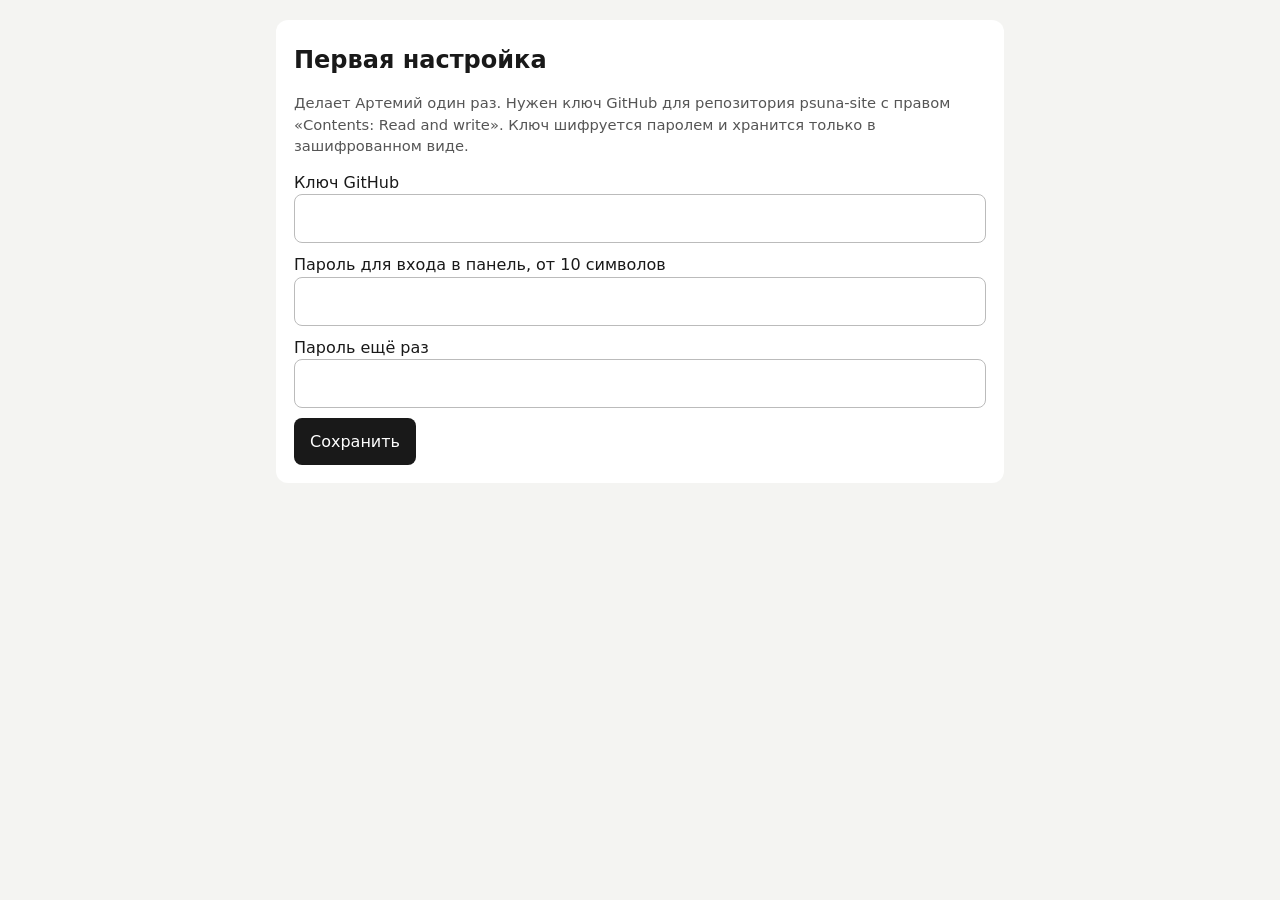
==== admin/index.html @ 0486faa2 "Owner's panel at /admin" ====
<!doctype html>
<html lang="ru"><head>
<meta charset="utf-8">
<meta name="viewport" content="width=device-width,initial-scale=1">
<meta name="robots" content="noindex,nofollow">
<title>Панель сайта</title>
<style>
*{box-sizing:border-box}body{font:16px/1.45 system-ui,sans-serif;margin:0 auto;max-width:760px;padding:20px 16px;color:#191919;background:#f4f4f2}
h1{font-size:1.5rem;margin:.2em 0 .6em}h2{font-size:1.15rem;margin:0 0 12px}section{background:#fff;border-radius:12px;padding:18px;margin:0 0 18px}
input{font:inherit;width:100%;padding:12px;border:1px solid #bbb;border-radius:8px;min-height:46px}
button{font:inherit;cursor:pointer;border:0;border-radius:8px;padding:12px 16px;min-height:46px;background:#191919;color:#fff}
button:disabled{opacity:.5;cursor:wait}button.quiet{background:#e7e7e4;color:#191919}button.danger{background:#b3261e}
.row{display:grid;grid-template-columns:1.5fr 1fr;gap:8px;margin-bottom:8px}
.works{display:grid;grid-template-columns:repeat(auto-fill,minmax(150px,1fr));gap:12px}.work img{width:100%;aspect-ratio:4/5;object-fit:cover;border-radius:8px;display:block;background:#ddd}
.tools{display:flex;gap:6px;margin-top:6px}.tools button{flex:1;padding:8px 4px;min-height:42px}
.msg{background:#e5f3e8;padding:12px;border-radius:8px;margin-bottom:14px}.err{background:#fbe6e4}
.top{display:flex;justify-content:space-between;align-items:center;gap:12px}label{display:block;margin-bottom:10px}.note{color:#555;font-size:.92rem}[hidden]{display:none!important}
@media(max-width:520px){.row{grid-template-columns:1fr}}
</style></head><body>
<p class="msg" id="msg" hidden></p>
<p class="note" id="loading">Загрузка…</p>

<section id="setup" hidden><h1>Первая настройка</h1>
<p class="note">Делает Артемий один раз. Нужен ключ GitHub для репозитория psuna-site с правом «Contents: Read and write». Ключ шифруется паролем и хранится только в зашифрованном виде.</p>
<form id="setupForm"><label>Ключ GitHub<input name="token" autocomplete="off" required></label><label>Пароль для входа в панель, от 10 символов<input name="password" type="password" autocomplete="new-password" required minlength="10"></label><label>Пароль ещё раз<input name="password2" type="password" autocomplete="new-password" required minlength="10"></label><button>Сохранить</button></form></section>

<section id="login" hidden><h1>Вход в панель</h1>
<form id="loginForm"><label>Пароль<input name="password" type="password" autocomplete="current-password" required></label><button>Войти</button></form></section>

<div id="panel" hidden>
<div class="top"><h1>Панель сайта</h1><button class="quiet" id="logout" type="button">Выйти</button></div>
<p class="note">После сохранения сайт обновляется примерно через минуту.</p>
<section><h2>Цены</h2><form id="pricesForm"><div id="rows"></div><p class="note">Чтобы убрать строку, очистите её. Новую услугу впишите в пустую строку.</p><button>Сохранить цены</button></form></section>
<section><h2>Работы</h2><form id="uploadForm" style="margin-bottom:14px"><label>Добавить фото<input type="file" name="photo" accept="image/*" required></label><button>Загрузить</button></form><div class="works" id="works"></div></section>
<p><a href="/" target="_blank" rel="noopener">Открыть сайт</a></p>
</div>

<script type="module">
import { makeRepo, encryptSecret, decryptSecret, block, replaceBlock, parsePrices, parseWorks, renderPrices, renderWorks, cleanPrices, textToB64 } from './lib.js';

const $ = (id) => document.getElementById(id);
let repo = null;
let state = { prices: [], works: [] };

const say = (text, bad) => { const m = $('msg'); m.textContent = text; m.hidden = !text; m.classList.toggle('err', Boolean(bad)); if (text) scrollTo(0, 0); };
const show = (screen) => { $('loading').hidden = true; for (const s of ['setup', 'login', 'panel']) $(s).hidden = s !== screen; };
const busy = async (form, fn) => { const b = form.querySelector('button'); b.disabled = true; try { await fn(); } catch (e) { say(e.message || 'Не получилось, попробуйте ещё раз.', true); } finally { b.disabled = false; } };
const el = (tag, attrs = {}, text) => { const e = document.createElement(tag); for (const [k, v] of Object.entries(attrs)) e.setAttribute(k, v); if (text !== undefined) e.textContent = text; return e; };

const loadSite = async () => {
  const page = (await repo.read('index.html')).text;
  state = { prices: parsePrices(block(page, 'prices')), works: parseWorks(block(page, 'works')) };
  drawPrices();
  drawWorks();
};

// Every save reads the current page first, so two edits in a row never overwrite each other.
const savePage = async (change, message) => {
  const { sha, text } = await repo.read('index.html');
  await repo.write('index.html', textToB64(change(text)), message, sha);
};

const drawPrices = () => {
  const box = $('rows');
  box.textContent = '';
  for (const p of [...state.prices, { name: '', price: '' }]) {
    const row = el('div', { class: 'row' });
    const n = el('input', { name: 'name', placeholder: 'Услуга', 'aria-label': 'Услуга' }); n.value = p.name;
    const v = el('input', { name: 'price', placeholder: 'Цена', 'aria-label': 'Цена' }); v.value = p.price;
    row.append(n, v);
    box.append(row);
  }
};

const saveWorks = async (works, done) => {
  await savePage((page) => replaceBlock(page, 'works', renderWorks(works)), 'Работы обновлены в панели');
  state.works = works;
  drawWorks();
  say(done);
};

const drawWorks = () => {
  const box = $('works');
  box.textContent = '';
  state.works.forEach((src, i) => {
    const card = el('div', { class: 'work' });
    card.append(el('img', { src: `../${src}`, alt: '' }));
    const tools = el('div', { class: 'tools' });
    const up = el('button', { class: 'quiet', type: 'button', 'aria-label': 'Выше' }, '↑');
    const down = el('button', { class: 'quiet', type: 'button', 'aria-label': 'Ниже' }, '↓');
    const del = el('button', { class: 'danger', type: 'button' }, 'Убрать');
    const run = (fn) => async () => { for (const b of box.querySelectorAll('button')) b.disabled = true; try { await fn(); } catch (e) { say(e.message, true); drawWorks(); } };
    up.onclick = run(() => { if (!i) return drawWorks(); const w = [...state.works]; w.splice(i - 1, 0, w.splice(i, 1)[0]); return saveWorks(w, 'Порядок изменён.'); });
    down.onclick = run(() => { if (i === state.works.length - 1) return drawWorks(); const w = [...state.works]; w.splice(i + 1, 0, w.splice(i, 1)[0]); return saveWorks(w, 'Порядок изменён.'); });
    del.onclick = run(() => { if (state.works.length < 2) { say('Должна остаться хотя бы одна работа.', true); return drawWorks(); } const w = [...state.works]; w.splice(i, 1); return saveWorks(w, 'Фото убрано с сайта.'); });
    tools.append(up, down, del);
    card.append(tools);
    box.append(card);
  });
};

// Photos are shrunk in the browser to 1100 px WebP, like the rest of the site.
const toWebp = (file) => new Promise((resolve, reject) => {
  const img = new Image();
  img.onload = () => {
    const k = Math.min(1, 1100 / Math.max(img.width, img.height));
    const c = Object.assign(document.createElement('canvas'), { width: Math.round(img.width * k), height: Math.round(img.height * k) });
    c.getContext('2d').drawImage(img, 0, 0, c.width, c.height);
    c.toBlob((b) => (b ? resolve(b) : reject(new Error('Не получилось обработать фото.'))), 'image/webp', 0.75);
    URL.revokeObjectURL(img.src);
  };
  img.onerror = () => reject(new Error('Это не фото или формат не поддерживается.'));
  img.src = URL.createObjectURL(file);
});
const blobToB64 = (blob) => new Promise((resolve) => { const r = new FileReader(); r.onload = () => resolve(String(r.result).split(',')[1]); r.readAsDataURL(blob); });

$('setupForm').onsubmit = (e) => { e.preventDefault(); const f = e.target; busy(f, async () => {
  if (f.password.value !== f.password2.value) throw new Error('Пароли не совпадают.');
  if (f.password.value.length < 10) throw new Error('Пароль должен быть не короче 10 символов.');
  const candidate = makeRepo(f.token.value.trim());
  const info = await candidate.check();
  if (!info.permissions?.push) throw new Error('У ключа нет права записи в репозиторий.');
  const box = await encryptSecret(f.token.value.trim(), f.password.value);
  let sha;
  try { sha = (await candidate.read('admin/config.json')).sha; } catch { sha = undefined; }
  await candidate.write('admin/config.json', textToB64(JSON.stringify(box)), 'Настройка панели', sha);
  repo = candidate;
  f.reset();
  say('Готово. Панель настроена, пароль сохранён.');
  show('panel');
  await loadSite();
}); };

$('loginForm').onsubmit = (e) => { e.preventDefault(); const f = e.target; busy(f, async () => {
  const box = await (await fetch(`config.json?t=${Date.now()}`, { cache: 'no-store' })).json();
  const token = await decryptSecret(box, f.password.value);
  if (!token) throw new Error('Пароль неверный.');
  repo = makeRepo(token);
  f.reset();
  say('');
  show('panel');
  await loadSite();
}); };

$('logout').onclick = () => { repo = null; state = { prices: [], works: [] }; say(''); show('login'); };

$('pricesForm').onsubmit = (e) => { e.preventDefault(); const f = e.target; busy(f, async () => {
  const names = f.querySelectorAll('[name=name]');
  const values = f.querySelectorAll('[name=price]');
  const prices = cleanPrices([...names].map((n, i) => ({ name: n.value, price: values[i].value })));
  if (!prices.length) throw new Error('Нужна хотя бы одна строка с ценой.');
  await savePage((page) => replaceBlock(page, 'prices', renderPrices(prices)), 'Цены обновлены в панели');
  state.prices = prices;
  drawPrices();
  say('Цены сохранены. На сайте обновятся примерно через минуту.');
}); };

$('uploadForm').onsubmit = (e) => { e.preventDefault(); const f = e.target; busy(f, async () => {
  const file = f.photo.files[0];
  if (!file) throw new Error('Выберите фото.');
  say('Загружаем фото…');
  const name = `img/u-${Date.now().toString(36)}.webp`;
  await repo.write(name, await blobToB64(await toWebp(file)), 'Фото добавлено в панели');
  await saveWorks([...state.works, name], 'Фото добавлено. На сайте появится примерно через минуту.');
  f.reset();
}); };

fetch(`config.json?t=${Date.now()}`, { cache: 'no-store' }).then((r) => show(r.ok ? 'login' : 'setup')).catch(() => show('setup'));
</script>
</body></html>
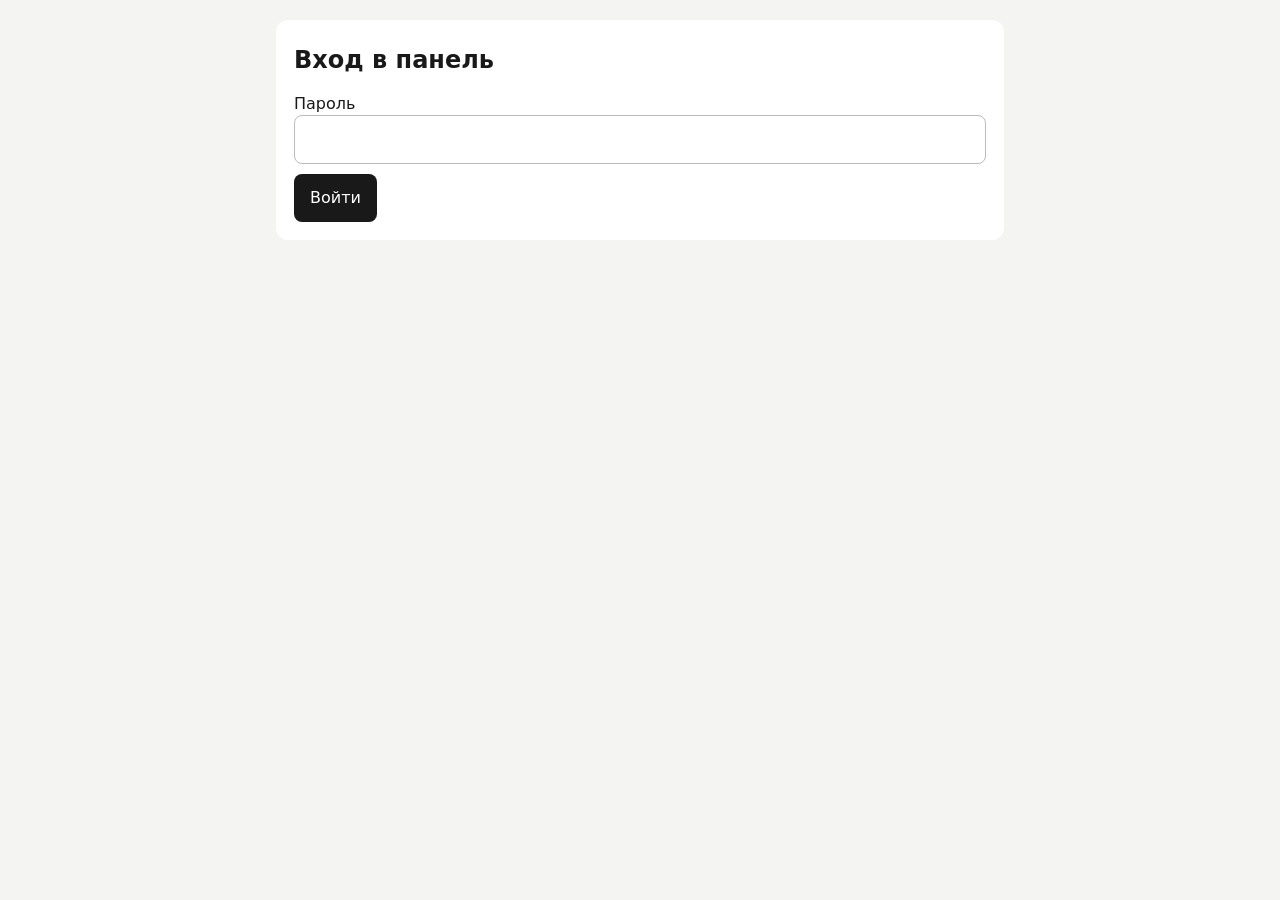
==== commit a6c5d618: "Panel reads its config from the repo right away" ====
--- a/admin/index.html
+++ b/admin/index.html
@@ -132,7 +132,8 @@
 }); };
 
 $('loginForm').onsubmit = (e) => { e.preventDefault(); const f = e.target; busy(f, async () => {
-  const box = await (await fetch(`config.json?t=${Date.now()}`, { cache: 'no-store' })).json();
+  const box = await loadConfig();
+  if (!box) throw new Error('Панель ещё не настроена.');
   const token = await decryptSecret(box, f.password.value);
   if (!token) throw new Error('Пароль неверный.');
   repo = makeRepo(token);
@@ -165,6 +166,14 @@
   f.reset();
 }); };
 
-fetch(`config.json?t=${Date.now()}`, { cache: 'no-store' }).then((r) => show(r.ok ? 'login' : 'setup')).catch(() => show('setup'));
+// The published copy of config.json appears a minute after setup; the repo copy is there at once, so check both.
+const RAW_CONFIG = 'https://raw.githubusercontent.com/Endermen4ick/psuna-site/main/admin/config.json';
+const loadConfig = async () => {
+  for (const url of [`config.json?t=${Date.now()}`, `${RAW_CONFIG}?t=${Date.now()}`]) {
+    try { const r = await fetch(url, { cache: 'no-store' }); if (r.ok) return await r.json(); } catch { /* try the next source */ }
+  }
+  return null;
+};
+loadConfig().then((box) => show(box ? 'login' : 'setup'));
 </script>
 </body></html>
